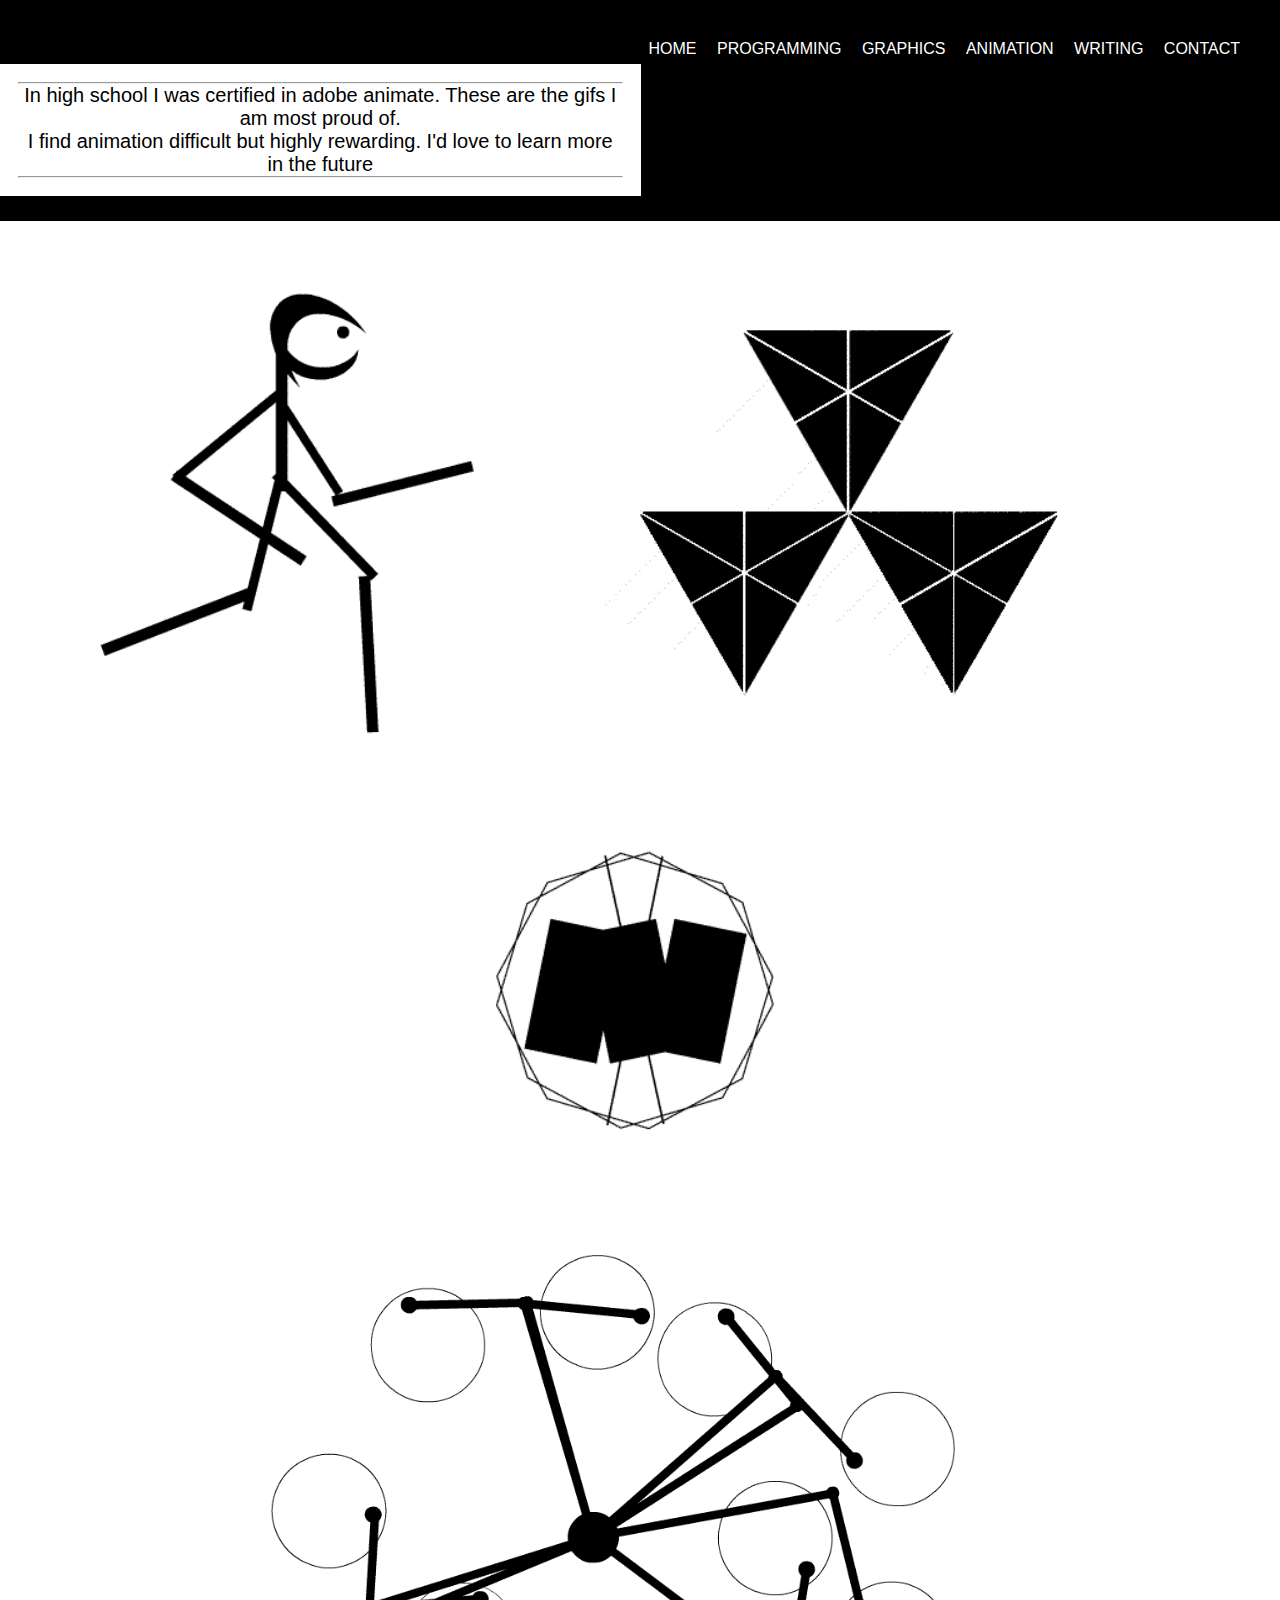
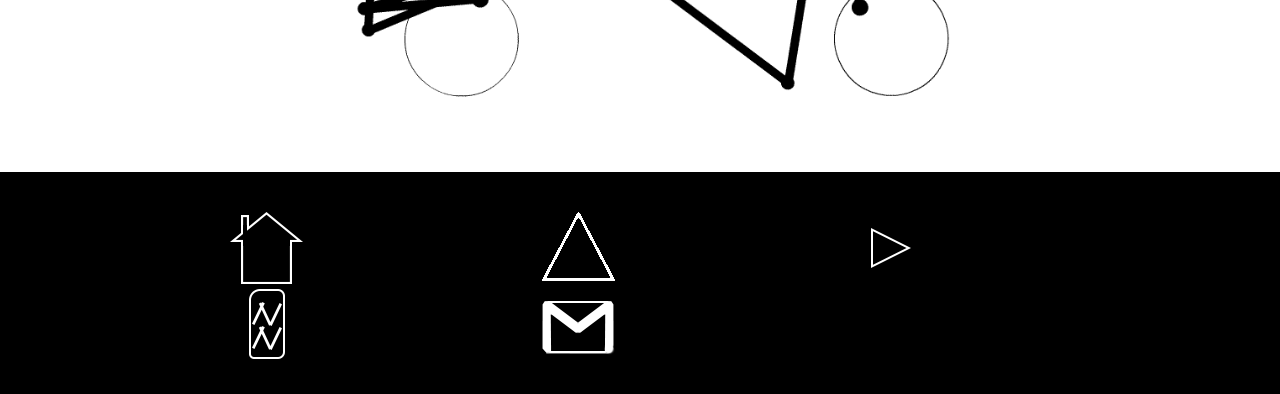
==== animationpage.html @ 768d856d "Add files via upload" ====
<!doctype html>
<html>
<head>
<meta charset="utf-8">
<title>Terminal Velocity | Animation |</title>
<link rel="stylesheet" href="mycss.css">
<style type="text/css">
body {
	background-color: #000000;
}
body,td,th {
    color: #FFFFFF;
}
</style>
	
<script type="text/javascript">
function MM_swapImgRestore() { //v3.0
  var i,x,a=document.MM_sr; for(i=0;a&&i<a.length&&(x=a[i])&&x.oSrc;i++) x.src=x.oSrc;
}
function MM_preloadImages() { //v3.0
  var d=document; if(d.images){ if(!d.MM_p) d.MM_p=new Array();
    var i,j=d.MM_p.length,a=MM_preloadImages.arguments; for(i=0; i<a.length; i++)
    if (a[i].indexOf("#")!=0){ d.MM_p[j]=new Image; d.MM_p[j++].src=a[i];}}
}

function MM_findObj(n, d) { //v4.01
  var p,i,x;  if(!d) d=document; if((p=n.indexOf("?"))>0&&parent.frames.length) {
    d=parent.frames[n.substring(p+1)].document; n=n.substring(0,p);}
  if(!(x=d[n])&&d.all) x=d.all[n]; for (i=0;!x&&i<d.forms.length;i++) x=d.forms[i][n];
  for(i=0;!x&&d.layers&&i<d.layers.length;i++) x=MM_findObj(n,d.layers[i].document);
  if(!x && d.getElementById) x=d.getElementById(n); return x;
}

function MM_swapImage() { //v3.0
  var i,j=0,x,a=MM_swapImage.arguments; document.MM_sr=new Array; for(i=0;i<(a.length-2);i+=3)
   if ((x=MM_findObj(a[i]))!=null){document.MM_sr[j++]=x; if(!x.oSrc) x.oSrc=x.src; x.src=a[i+2];}
}
</script>
	
</head>	
<header>
		<div class="row">
			<div class="col">
				<nav class="style-nav">
					<ul>
						<li><a href="indexTVS.html">Home</a></li>
						<li><a href="Programming.html">Programming</a></li>
						<li><a href="graphicspage.html">Graphics</a></li>
						<li><a href="animationpage.html">Animation</a></li>
						<li><a href="writingpage.html">Writing</a></li>
						<li><a href="contactpage.html">Contact</a></li>
					</ul>
				</nav>
			</div>
		</div>
</header>

<html>
<div class="border"><hr>
	<p>In high school I was certified in adobe animate. These are the gifs I am most proud of.</p>
  	<p>I find animation difficult but highly rewarding. I'd love to learn more in the future</p><hr>
</div>

<h1></h1>

<div class="border">
	<img src="gifs/walker.gif" width="auto" height="500" alt=""/>
	<img src="gifs/triangle.gif" width="auto" height="500" alt=""/>
	<img src="gifs/shuffler.gif" width="auto" height="500" alt=""/>
	<img src="gifs/mechanism.gif" width="auto" height="500" alt=""/>
	<img src="gifs/city+car.gif" width="auto" height="500" alt=""/></div>
</html>

<bottom>
	<div class="bottom">
	<b class="bottom" href="#" onMouseOut="MM_swapImgRestore()" onMouseOver="MM_swapImage('home','','pics/home.png',1)"><a href="indexTVS.html"><img src="pics/homeline.png" alt="" width="" height="72" id="home"></a>&nbsp;</b>	
	
	<b class="bottom" href="#" onMouseOut="MM_swapImgRestore()" onMouseOver="MM_swapImage('graphic','','pics/graphicshover.png',1)"><a href="animationpage.html"><img src="pics/graphicsicon.png" alt="graphic" width="" height="72" id="graphic"></a>&nbsp;</b>
	
	<b class="bottom" href="#" onMouseOut="MM_swapImgRestore()" onMouseOver="MM_swapImage('ani','','pics/playnow.png',1)"><a href="animationpage.html"><img src="pics/play.png" alt="ani" width="" height="72" id="ani"></a>&nbsp;</b>
	
	<b class="bottom" href="#" onMouseOut="MM_swapImgRestore()" onMouseOver="MM_swapImage('book','','pics/openbook.png',1)"><a href="writingpage.html"><img src="pics/book.png" alt="book" width="" height="72" id="book"></a>&nbsp;</b>
	
	<b class="bottom" href="#" onMouseOut="MM_swapImgRestore()" onMouseOver="MM_swapImage('rollover','','pics/emailiconnega.png',1)"><a href="contactpage.html"><img src="pics/emailicon.png" alt="email" width="" height="72" id="rollover"></a>&nbsp;</b>
	
	</div>
</bottom>
	
</html>
---- mycss.css ----
@charset "UTF-8";
/* CSS Document */

html, 
html * {
	padding: 0;
	margin: 0;
	box-sizing: border-box;
	font-family: Gotham, Helvetica Neue, Helvetica, Arial," sans-serif";
}

header {
	padding: 32px;
}


footer {
	padding: 20px 30px;
	background-color: #dbecf1;
}

.style-logo {
	margin-left: auto;
	margin-right: auto;
	display: block;
	width: 192px;
}

.style-nav ul {
	list-style-type: none;
}

.style-nav ul li a {
	text-decoration: none;
	color: #FFFFFF;
	text-align: center;
	display: block;
	text-transform: uppercase;
	padding: 8px;
}

.hero {
	color: #FFFFFF;
	text-align: center;
	font-family: Constantia, "Lucida Bright", "DejaVu Serif", Georgia, "serif";
	font-size: 20px;
	margin-left: 25px;
	margin-right: 25px;
	margin-top: 0px;
	margin-bottom: 0px;
}

.bottom {
	margin: 15px;
	padding: 15px;
	padding-right: 100px;
	padding-left: 100px;
}

.pic{
	align-content: center;
	align-self: center;
	align-items: center;
	text-align: center;
	alignment-baseline: center;
}

.border{
	color: black;
	font-family: Constantia, "Lucida Bright", "DejaVu Serif", Georgia, "serif";
	font-size: 20px;
	margin-bottom: 25px;
	align-content: center;
	align-self: center;
	align-items: center;
	text-align: center;
	alignment-baseline: center;
	background-color: white;
	border-style: solid;
	border-color: white;
	padding: 15px;
}

.about{
	color: black;
	font-family: Constantia, "Lucida Bright", "DejaVu Serif", Georgia, "serif";
	font-size: 20px;
	margin-bottom: 25px;
	align-content: left;
	align-self: left;
	align-items: left;
	text-align: left;
	alignment-baseline: left;
	background-color: white;
	border-style: solid;
	border-color: white;
	padding: 15px;
}
/*Tablet View*/

@media (min-width: 768px){
	
	.style-nav ul li {
		display: inline-block;
	}
	
}

/*Desktop View*/

@media (min-width: 1024px){
	
	.style-logo {
		float: left;
	}
	
	.style-nav {
		float: right;
	}
	
}
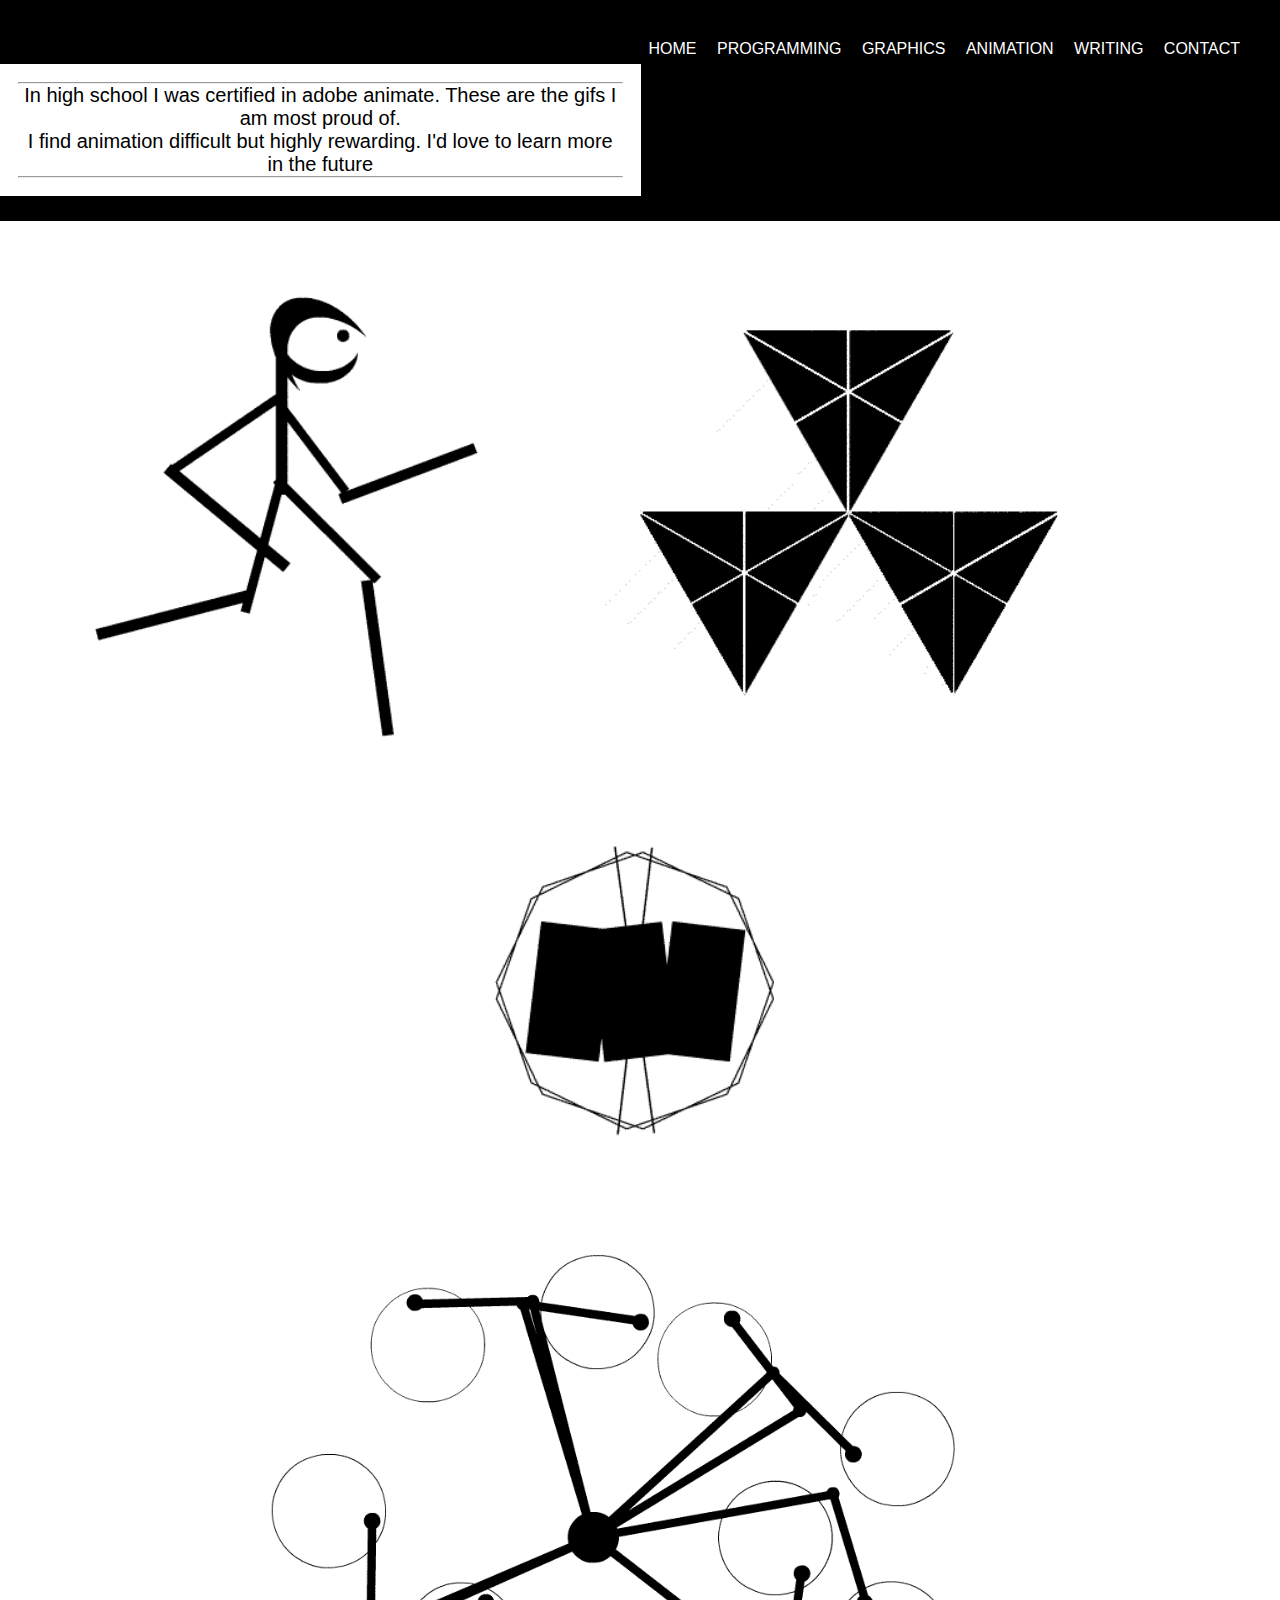
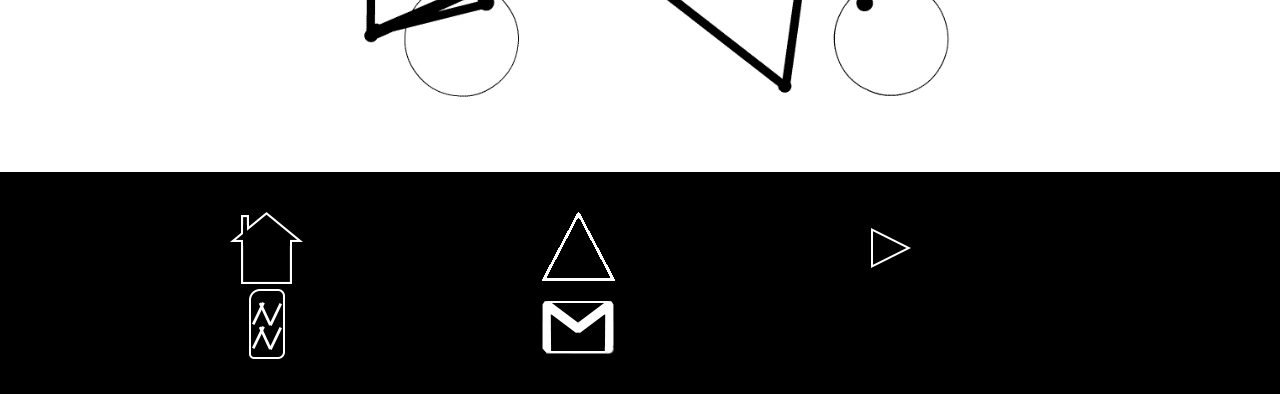
==== commit 886abea6: "pls work" ====
--- a/animationpage.html
+++ b/animationpage.html
@@ -43,7 +43,7 @@
 			<div class="col">
 				<nav class="style-nav">
 					<ul>
-						<li><a href="indexTVS.html">Home</a></li>
+						<li><a href="index.html">Home</a></li>
 						<li><a href="Programming.html">Programming</a></li>
 						<li><a href="graphicspage.html">Graphics</a></li>
 						<li><a href="animationpage.html">Animation</a></li>
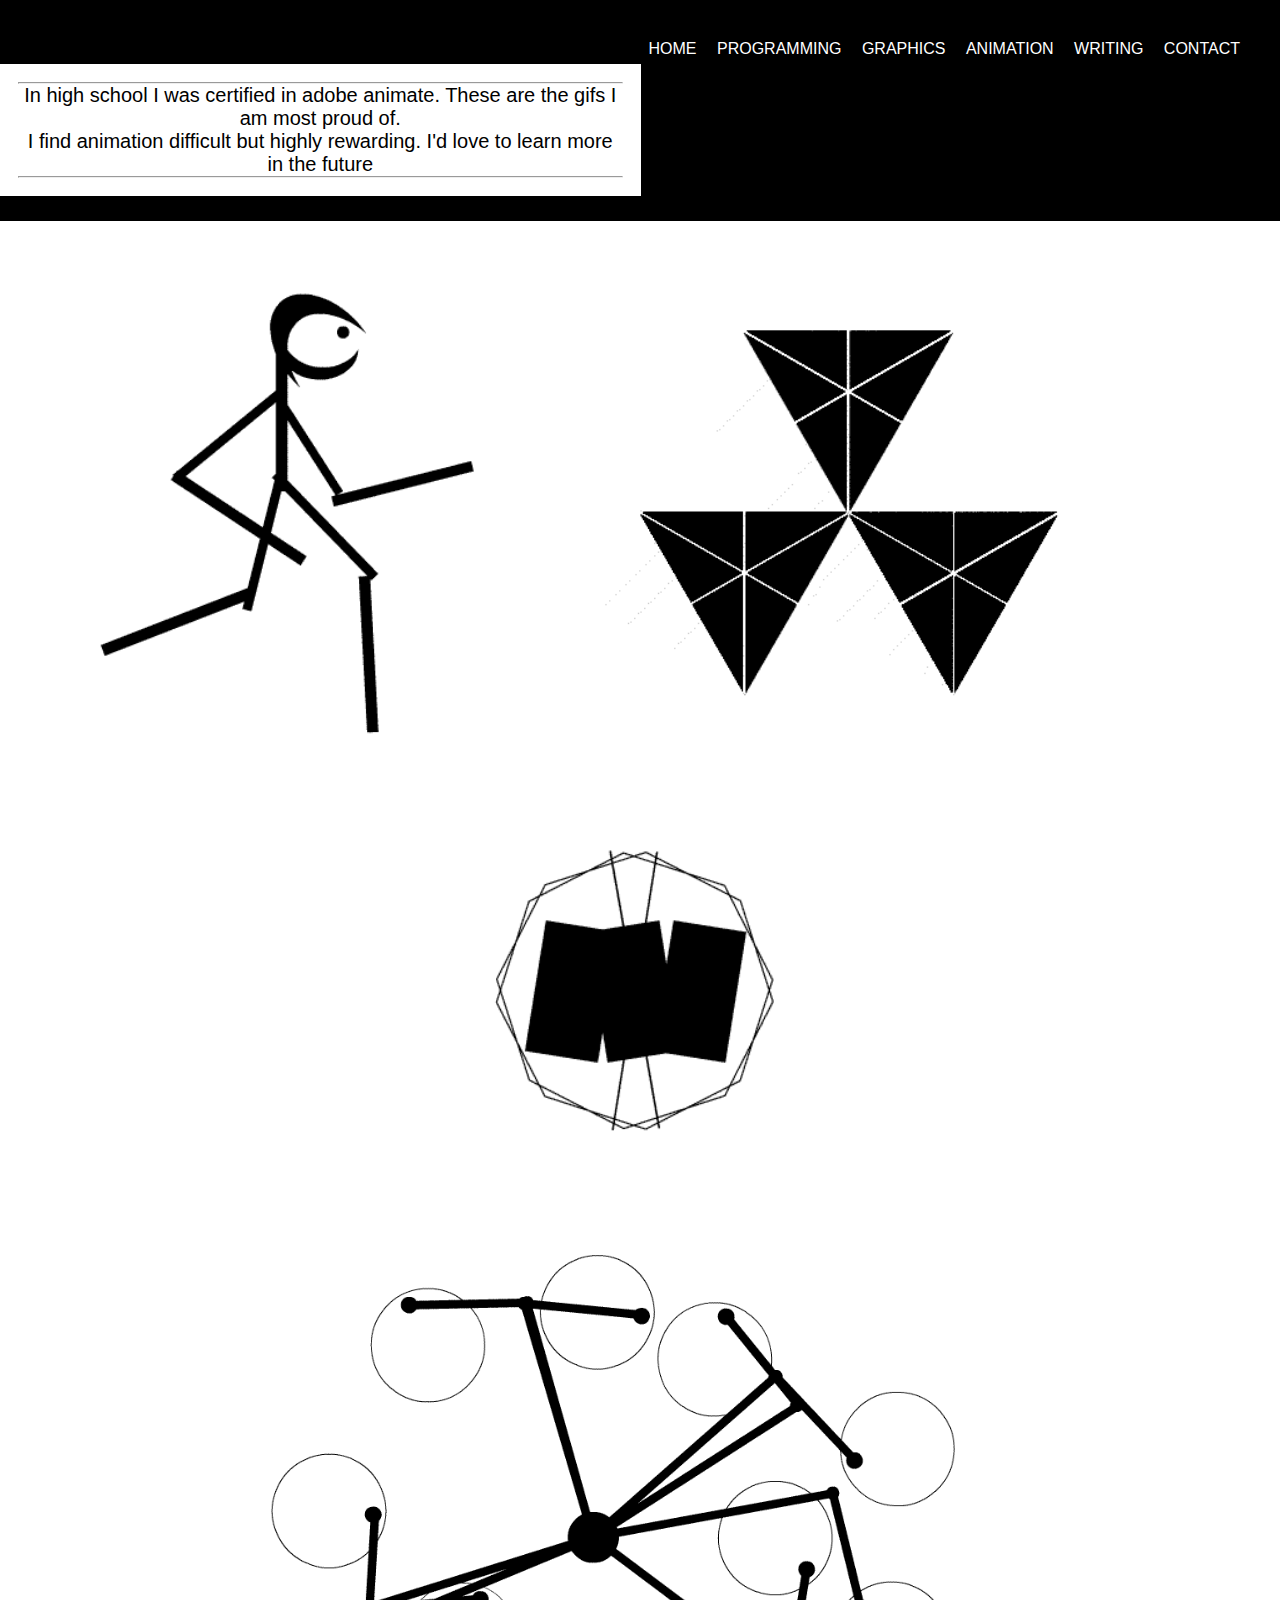
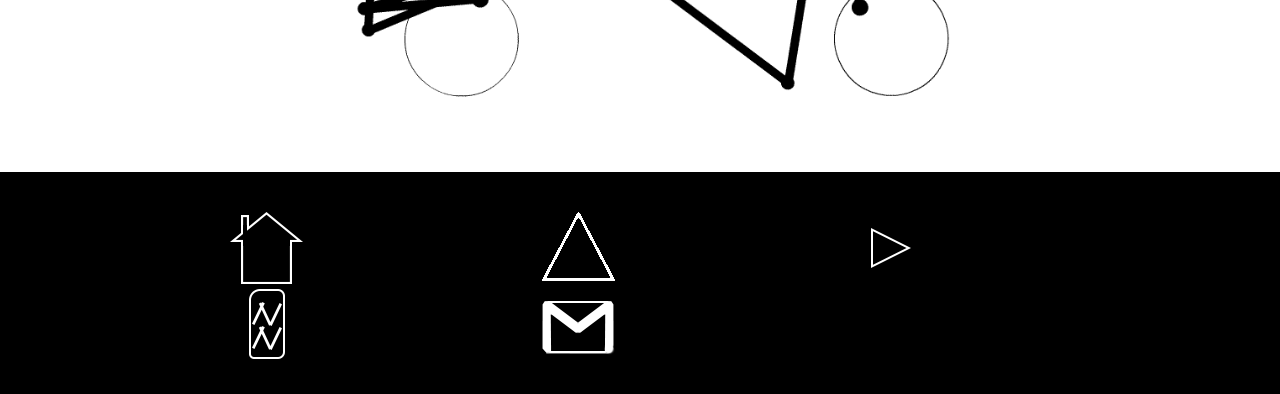
==== commit 5835bd9c: "can update live?" ====
--- a/animationpage.html
+++ b/animationpage.html
@@ -73,9 +73,9 @@
 
 <bottom>
 	<div class="bottom">
-	<b class="bottom" href="#" onMouseOut="MM_swapImgRestore()" onMouseOver="MM_swapImage('home','','pics/home.png',1)"><a href="indexTVS.html"><img src="pics/homeline.png" alt="" width="" height="72" id="home"></a>&nbsp;</b>	
+	<b class="bottom" href="#" onMouseOut="MM_swapImgRestore()" onMouseOver="MM_swapImage('home','','pics/home.png',1)"><a href="index.html"><img src="pics/homeline.png" alt="" width="" height="72" id="home"></a>&nbsp;</b>	
 	
-	<b class="bottom" href="#" onMouseOut="MM_swapImgRestore()" onMouseOver="MM_swapImage('graphic','','pics/graphicshover.png',1)"><a href="animationpage.html"><img src="pics/graphicsicon.png" alt="graphic" width="" height="72" id="graphic"></a>&nbsp;</b>
+	<b class="bottom" href="#" onMouseOut="MM_swapImgRestore()" onMouseOver="MM_swapImage('graphic','','pics/graphicshover.png',1)"><a href="graphicspage.html"><img src="pics/graphicsicon.png" alt="graphic" width="" height="72" id="graphic"></a>&nbsp;</b>
 	
 	<b class="bottom" href="#" onMouseOut="MM_swapImgRestore()" onMouseOver="MM_swapImage('ani','','pics/playnow.png',1)"><a href="animationpage.html"><img src="pics/play.png" alt="ani" width="" height="72" id="ani"></a>&nbsp;</b>
 	
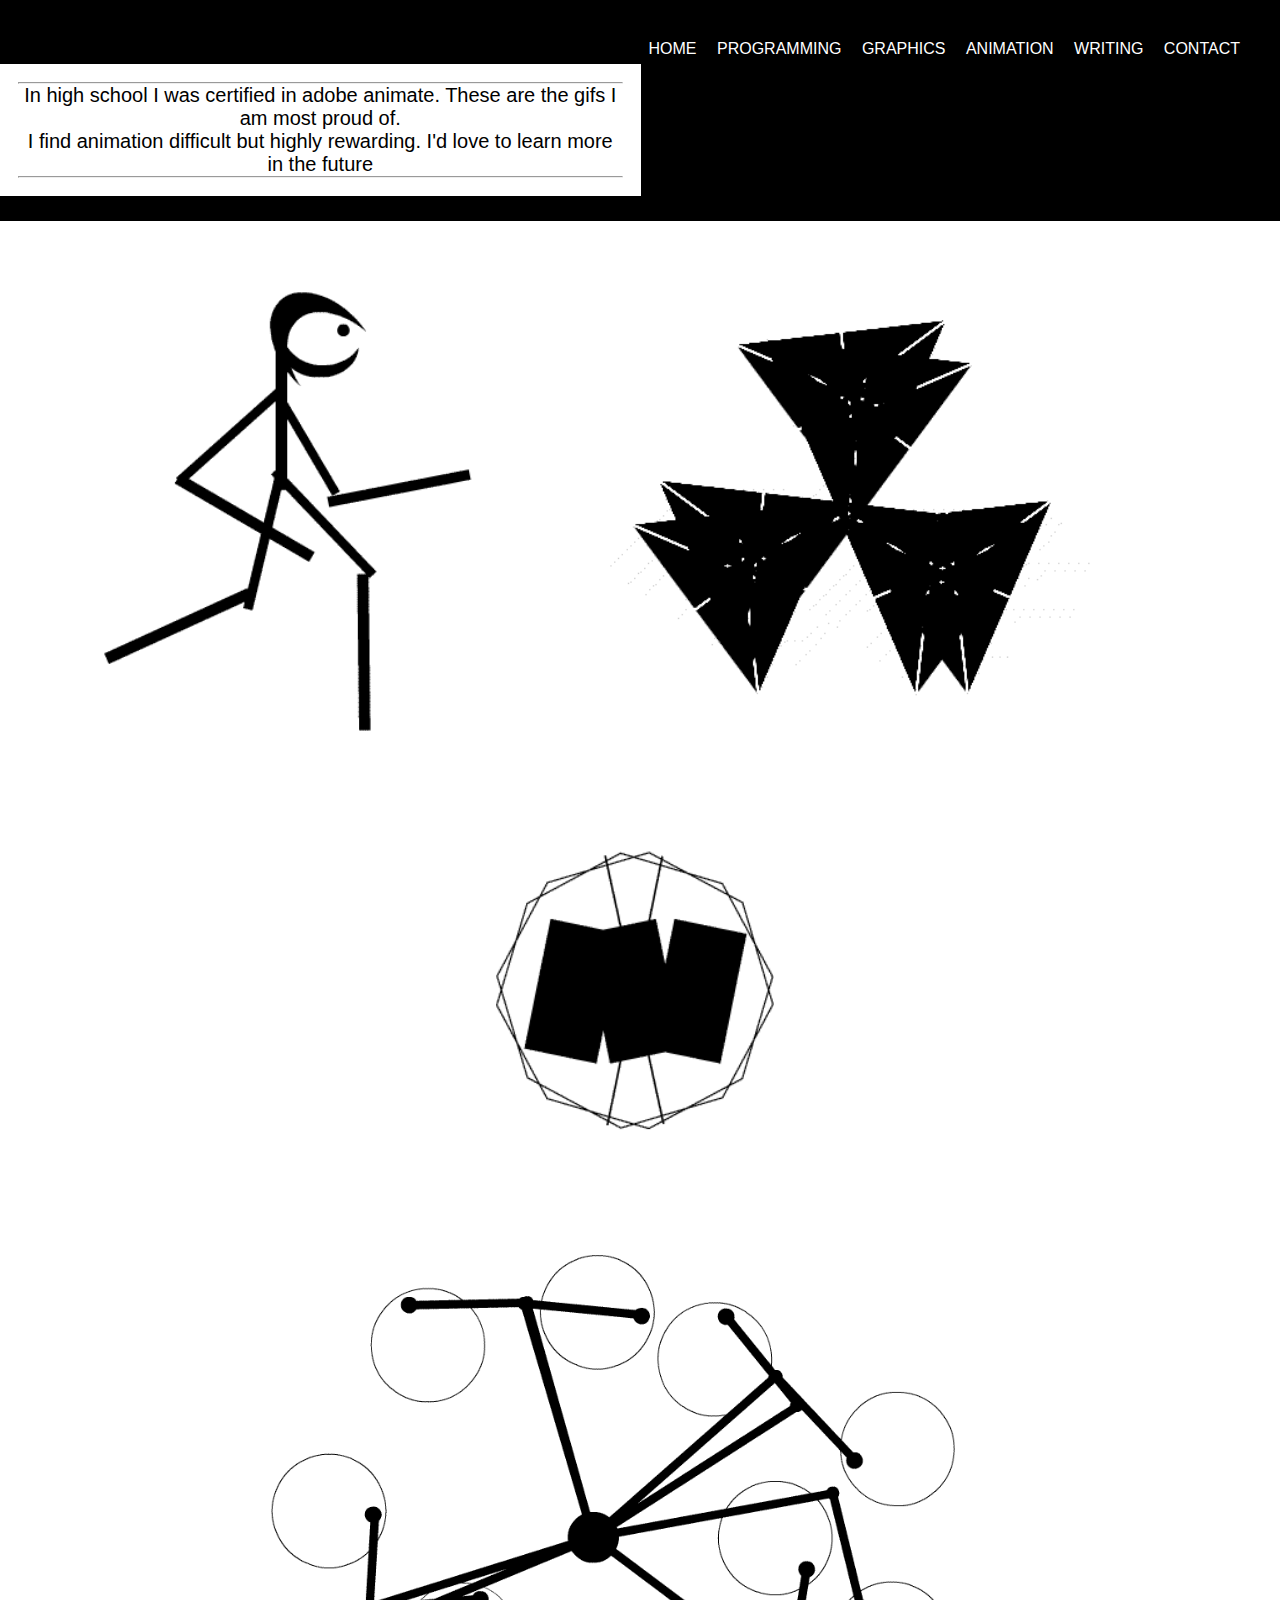
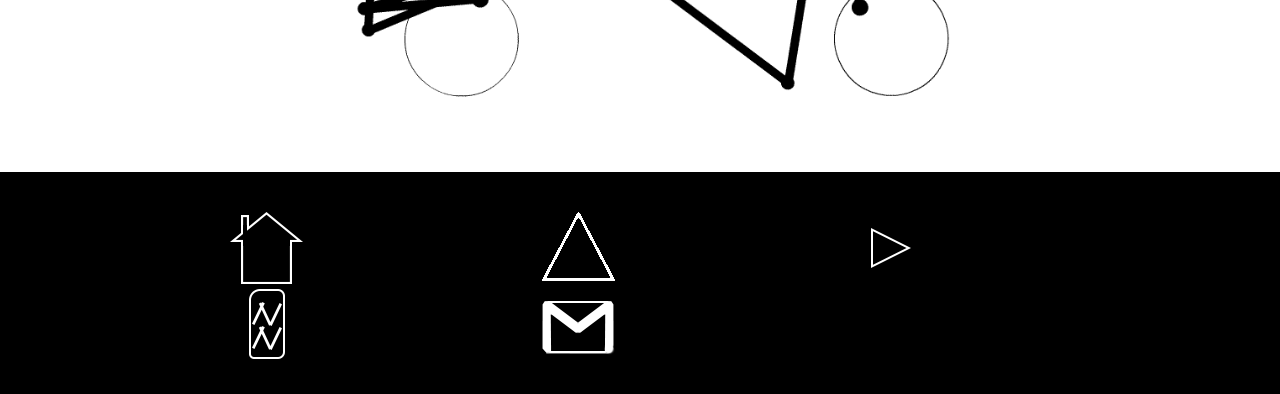
==== commit 0350d241: "b" ====
--- a/animationpage.html
+++ b/animationpage.html
@@ -2,7 +2,7 @@
 <html>
 <head>
 <meta charset="utf-8">
-<title>Terminal Velocity | Animation |</title>
+<title>Nicolas Browning | Animation |</title>
 <link rel="stylesheet" href="mycss.css">
 <style type="text/css">
 body {
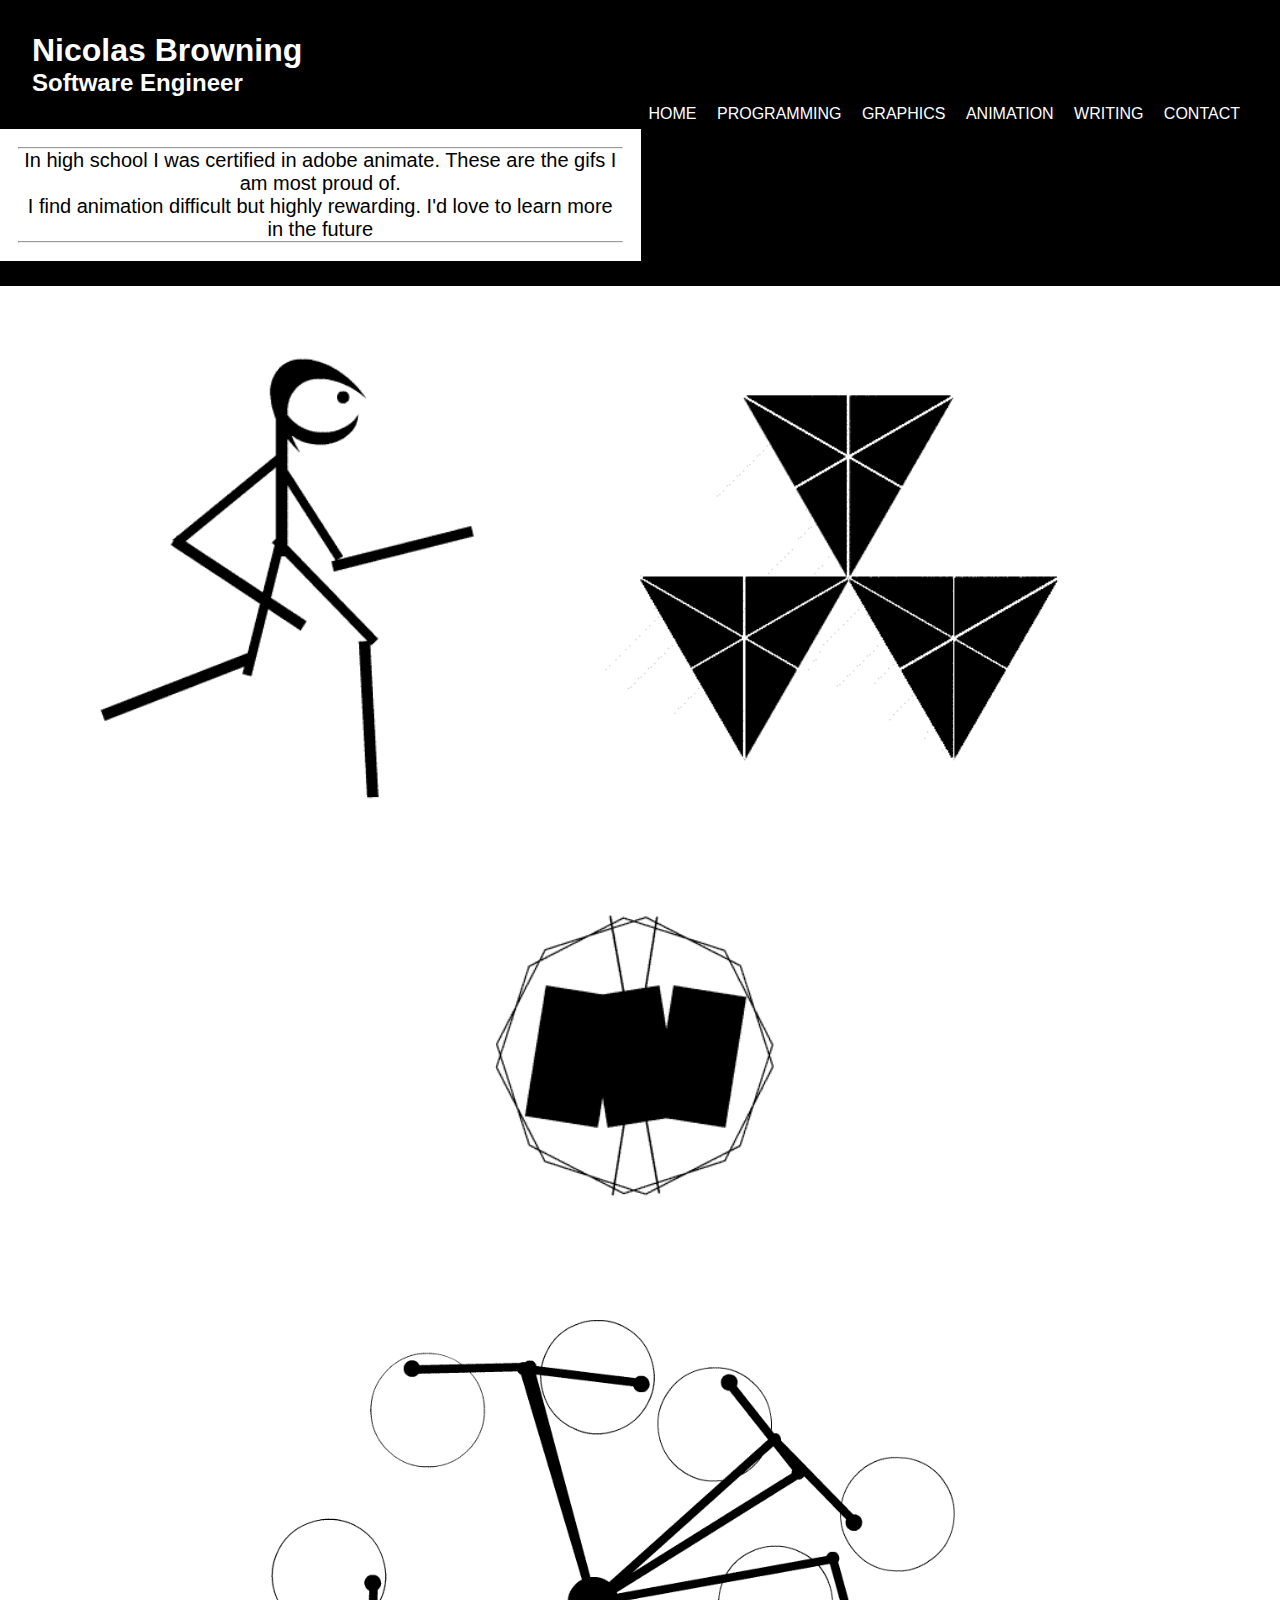
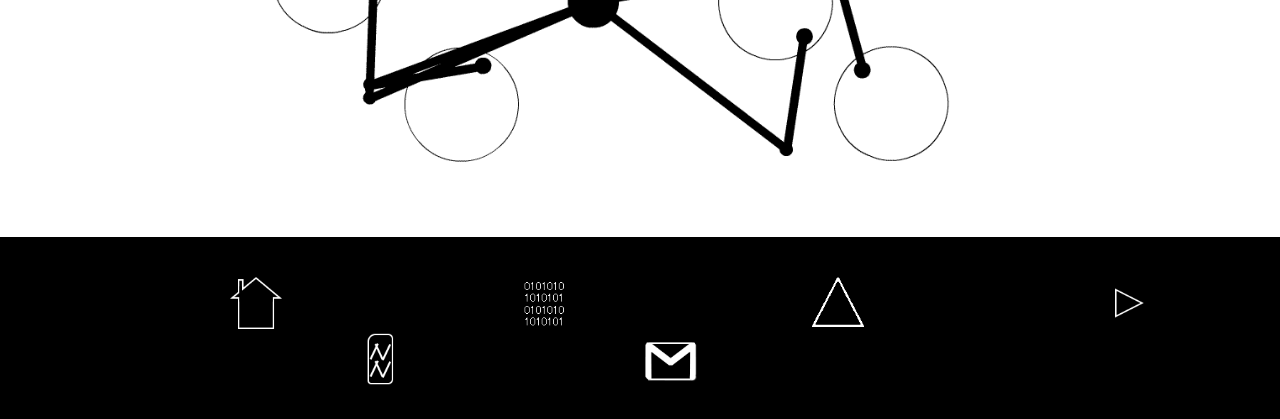
==== commit 43e22e57: "pics" ====
--- a/animationpage.html
+++ b/animationpage.html
@@ -41,6 +41,8 @@
 <header>
 		<div class="row">
 			<div class="col">
+				<h1>Nicolas Browning</h1>
+				<h2>Software Engineer</h2>
 				<nav class="style-nav">
 					<ul>
 						<li><a href="index.html">Home</a></li>
@@ -72,17 +74,14 @@
 </html>
 
 <bottom>
-	<div class="bottom">
-	<b class="bottom" href="#" onMouseOut="MM_swapImgRestore()" onMouseOver="MM_swapImage('home','','pics/home.png',1)"><a href="index.html"><img src="pics/homeline.png" alt="" width="" height="72" id="home"></a>&nbsp;</b>	
-	
-	<b class="bottom" href="#" onMouseOut="MM_swapImgRestore()" onMouseOver="MM_swapImage('graphic','','pics/graphicshover.png',1)"><a href="graphicspage.html"><img src="pics/graphicsicon.png" alt="graphic" width="" height="72" id="graphic"></a>&nbsp;</b>
-	
-	<b class="bottom" href="#" onMouseOut="MM_swapImgRestore()" onMouseOver="MM_swapImage('ani','','pics/playnow.png',1)"><a href="animationpage.html"><img src="pics/play.png" alt="ani" width="" height="72" id="ani"></a>&nbsp;</b>
-	
-	<b class="bottom" href="#" onMouseOut="MM_swapImgRestore()" onMouseOver="MM_swapImage('book','','pics/openbook.png',1)"><a href="writingpage.html"><img src="pics/book.png" alt="book" width="" height="72" id="book"></a>&nbsp;</b>
-	
-	<b class="bottom" href="#" onMouseOut="MM_swapImgRestore()" onMouseOver="MM_swapImage('rollover','','pics/emailiconnega.png',1)"><a href="contactpage.html"><img src="pics/emailicon.png" alt="email" width="" height="72" id="rollover"></a>&nbsp;</b>
-	
+		<div class="bottom">
+		<b class="bottom" href="#" onMouseOut="MM_swapImgRestore()" onMouseOver="MM_swapImage('home','','pics/home.png',1)"><a href="index.html"><img src="pics/homeline.png" alt="" 								width="52" height="52" id="home"></a>&nbsp;</b>	
+		<b class="bottom" href="#" onMouseOut="MM_swapImgRestore()" onMouseOver="MM_swapImage('code','','pics/codeicon.png',1)"><a href="Programming.html"><img src="pics/codeiconneg.png" alt="" 					width="52" height="52" id="code"></a>&nbsp;</b>	
+		<b class="bottom" href="#" onMouseOut="MM_swapImgRestore()" onMouseOver="MM_swapImage('graphic','','pics/graphicshover.png',1)"><a href="graphicspage.html"><img src="pics/graphicsicon.png" alt="graphic" 	width="52" height="52" id="graphic"></a>&nbsp;</b>
+		<b class="bottom" href="#" onMouseOut="MM_swapImgRestore()" onMouseOver="MM_swapImage('ani','','pics/playnow.png',1)"><a href="animationpage.html"><img src="pics/play.png" alt="ani" 						width="52" height="52" id="ani"></a>&nbsp;</b>
+		<b class="bottom" href="#" onMouseOut="MM_swapImgRestore()" onMouseOver="MM_swapImage('book','','pics/openbook.png',1)"><a href="writingpage.html"><img src="pics/book.png" alt="book" 						width="52" height="52" id="book"></a>&nbsp;</b>
+		<b class="bottom" href="#" onMouseOut="MM_swapImgRestore()" onMouseOver="MM_swapImage('rollover','','pics/emailiconnega.png',1)"><a href="contactpage.html"><img src="pics/emailicon.png" alt="email" 		width="52" height="52" id="rollover"></a>&nbsp;</b>
+		
 	</div>
 </bottom>
 	
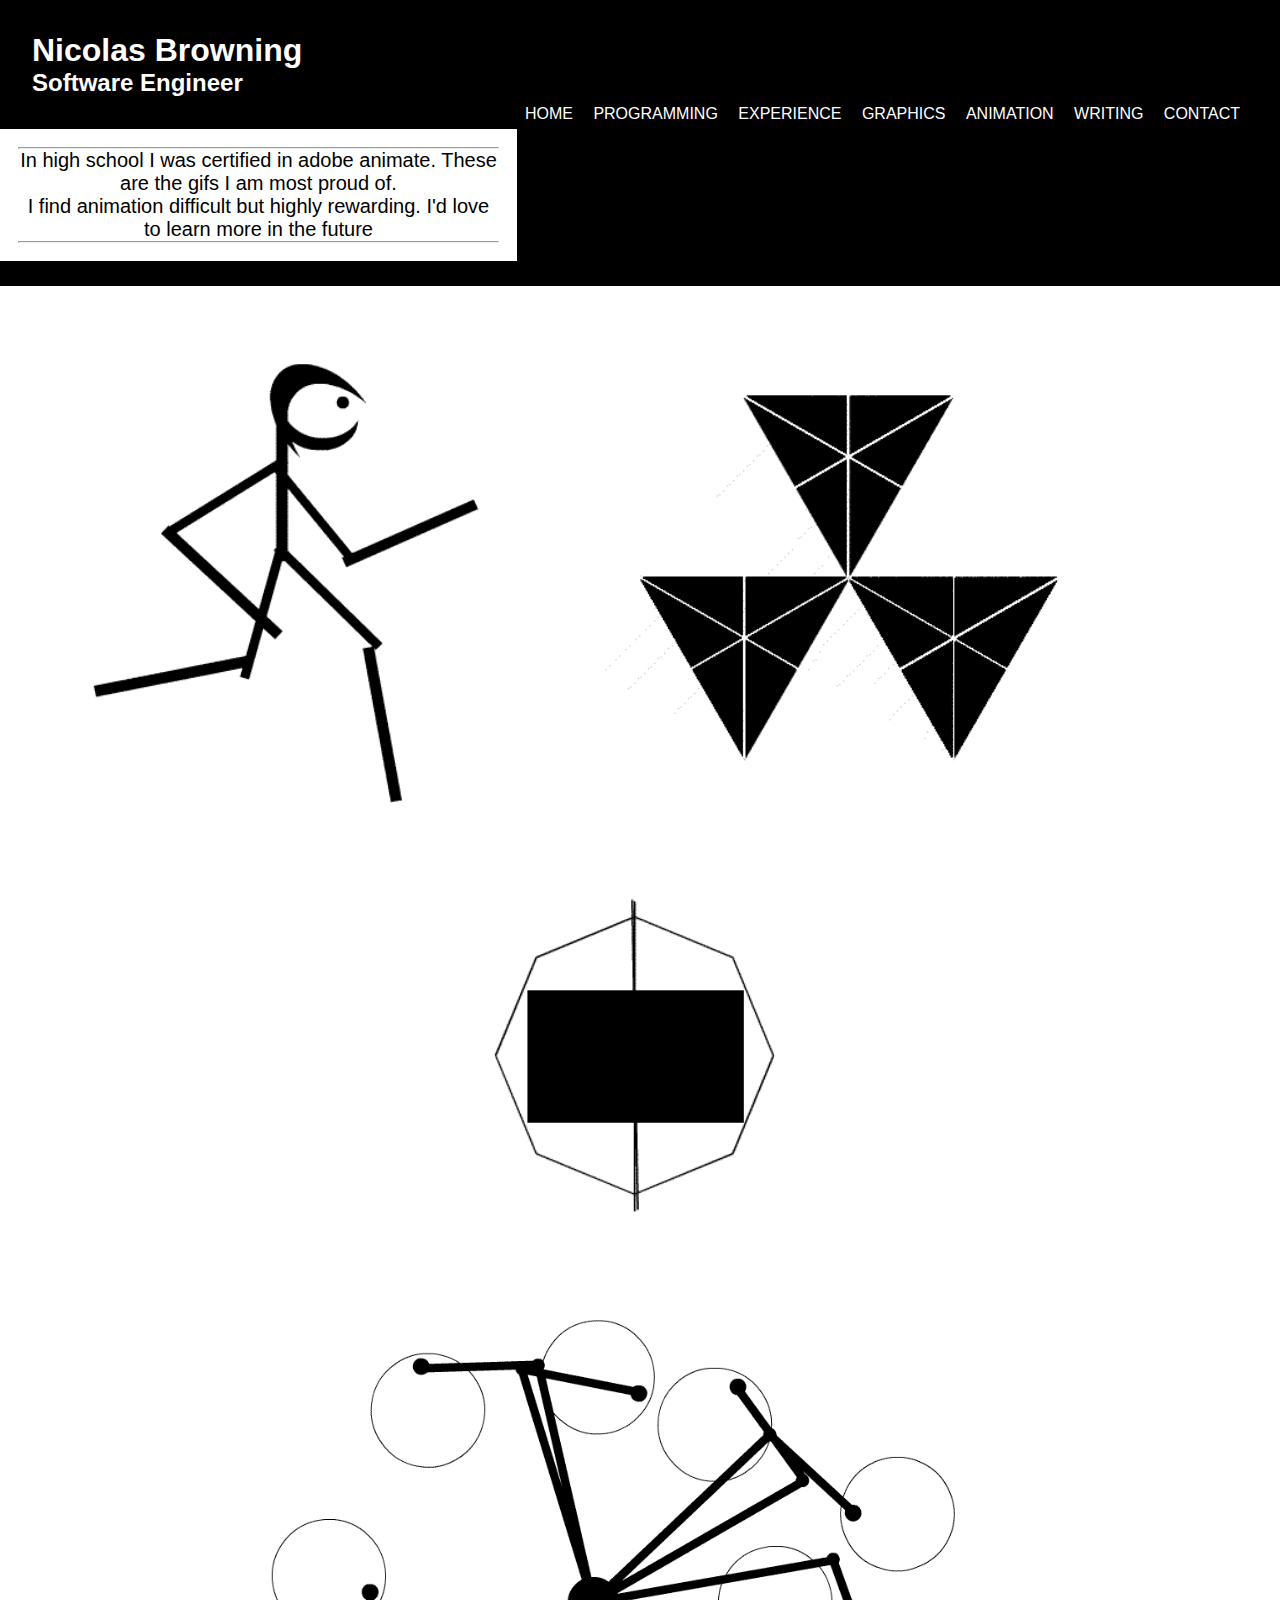
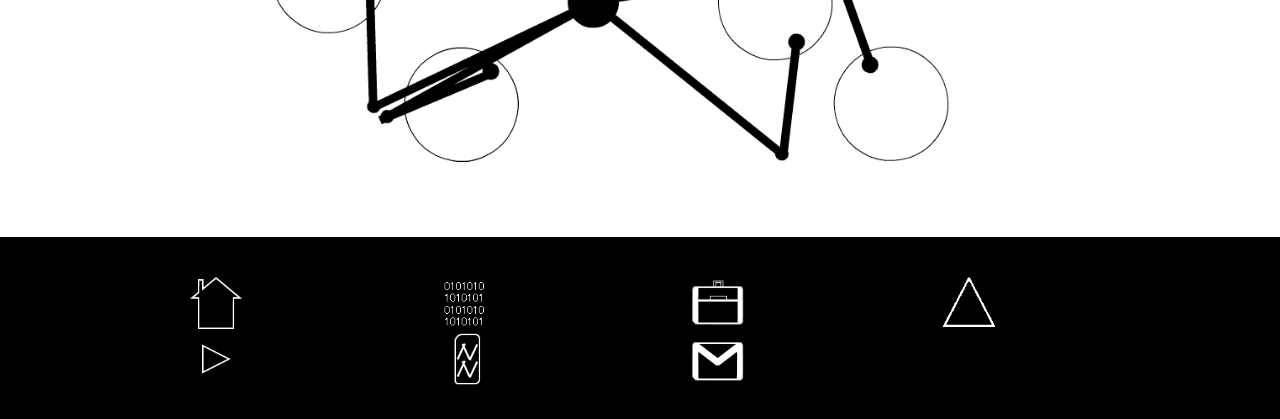
==== commit d3215563: "internships added" ====
--- a/animationpage.html
+++ b/animationpage.html
@@ -47,6 +47,7 @@
 					<ul>
 						<li><a href="index.html">Home</a></li>
 						<li><a href="Programming.html">Programming</a></li>
+						<li><a href="workpage.html">Experience</a></li>
 						<li><a href="graphicspage.html">Graphics</a></li>
 						<li><a href="animationpage.html">Animation</a></li>
 						<li><a href="writingpage.html">Writing</a></li>
@@ -77,6 +78,7 @@
 		<div class="bottom">
 		<b class="bottom" href="#" onMouseOut="MM_swapImgRestore()" onMouseOver="MM_swapImage('home','','pics/home.png',1)"><a href="index.html"><img src="pics/homeline.png" alt="" 								width="52" height="52" id="home"></a>&nbsp;</b>	
 		<b class="bottom" href="#" onMouseOut="MM_swapImgRestore()" onMouseOver="MM_swapImage('code','','pics/codeicon.png',1)"><a href="Programming.html"><img src="pics/codeiconneg.png" alt="" 					width="52" height="52" id="code"></a>&nbsp;</b>	
+		<b class="bottom" href="#" onMouseOut="MM_swapImgRestore()" onMouseOver="MM_swapImage('work','','pics/workiconneg.png',1)"><a href="workpage.html"><img src="pics/workicon.png" alt="" 						width="52" height="52" id="work"></a>&nbsp;</b>	
 		<b class="bottom" href="#" onMouseOut="MM_swapImgRestore()" onMouseOver="MM_swapImage('graphic','','pics/graphicshover.png',1)"><a href="graphicspage.html"><img src="pics/graphicsicon.png" alt="graphic" 	width="52" height="52" id="graphic"></a>&nbsp;</b>
 		<b class="bottom" href="#" onMouseOut="MM_swapImgRestore()" onMouseOver="MM_swapImage('ani','','pics/playnow.png',1)"><a href="animationpage.html"><img src="pics/play.png" alt="ani" 						width="52" height="52" id="ani"></a>&nbsp;</b>
 		<b class="bottom" href="#" onMouseOut="MM_swapImgRestore()" onMouseOver="MM_swapImage('book','','pics/openbook.png',1)"><a href="writingpage.html"><img src="pics/book.png" alt="book" 						width="52" height="52" id="book"></a>&nbsp;</b>
--- a/mycss.css
+++ b/mycss.css
@@ -53,8 +53,8 @@
 .bottom {
 	margin: 15px;
 	padding: 15px;
-	padding-right: 100px;
-	padding-left: 100px;
+	padding-right: 80px;
+	padding-left: 80px;
 }
 
 .pic{
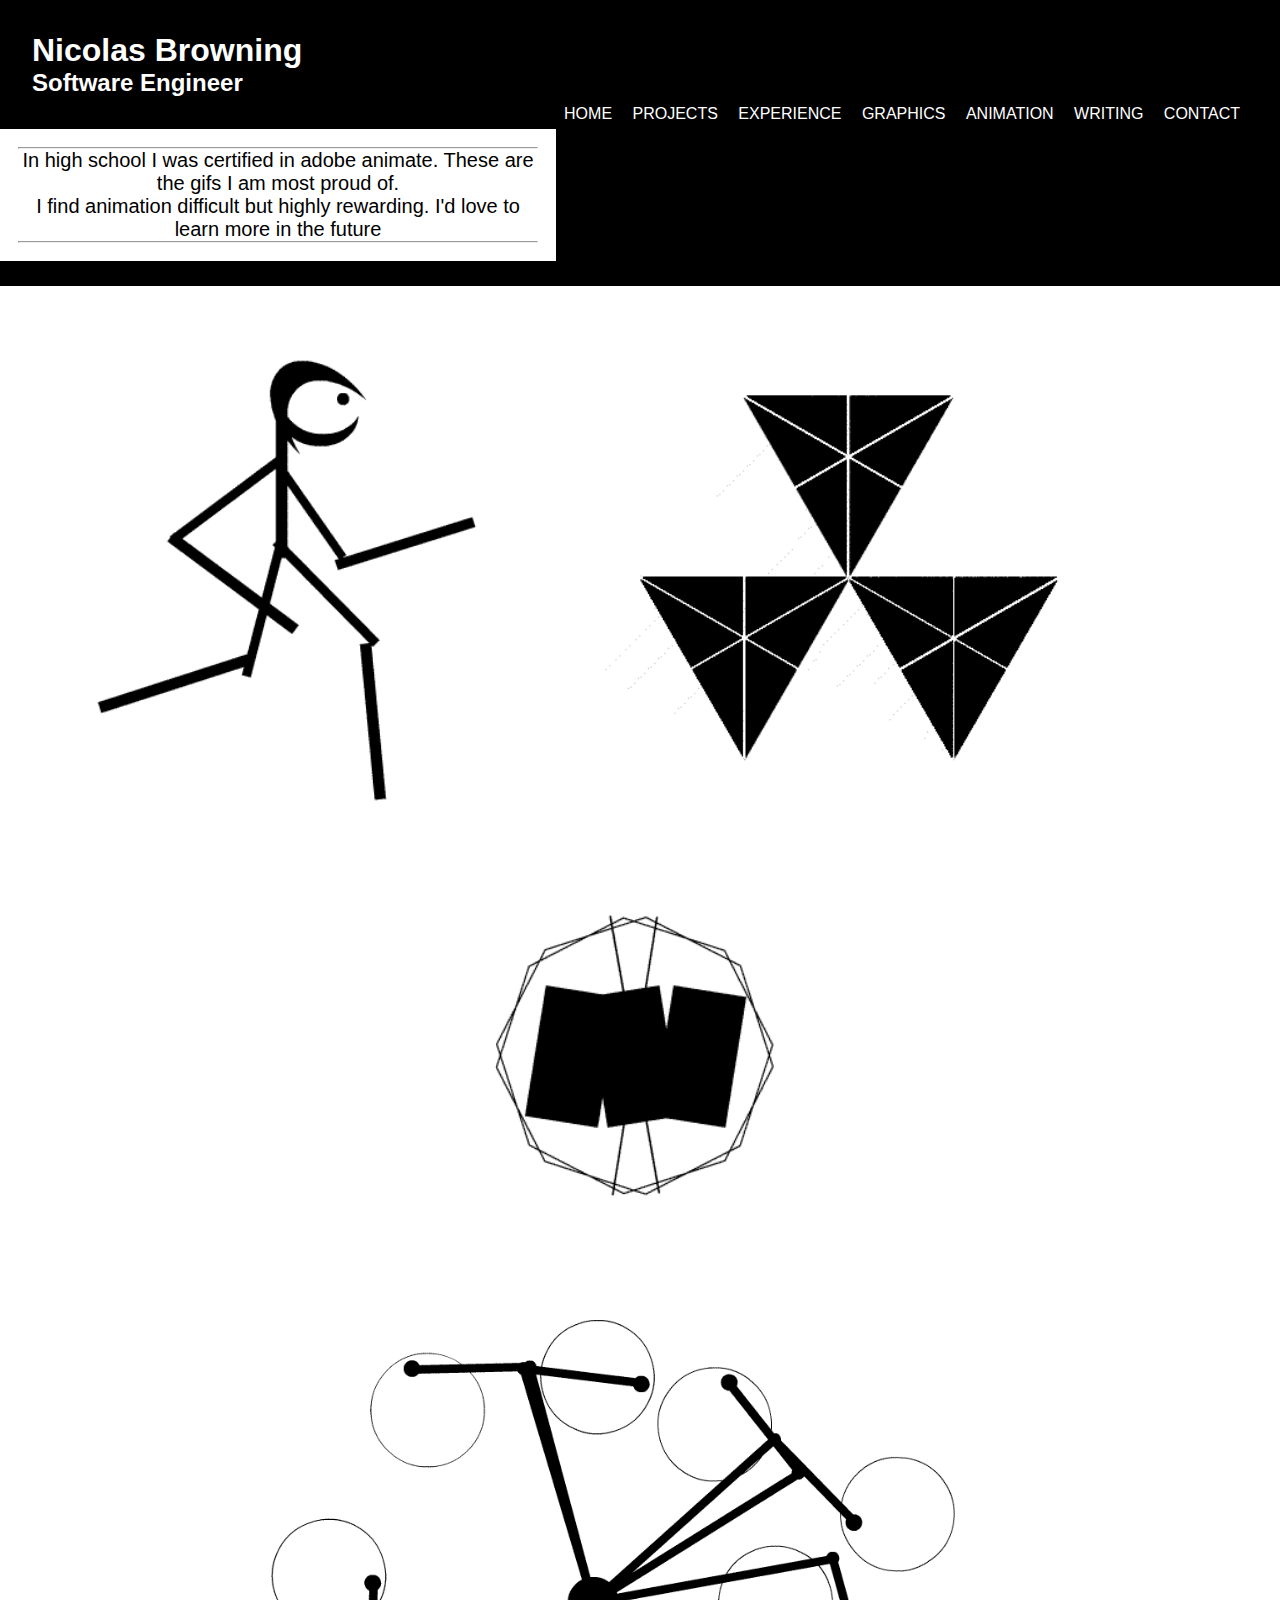
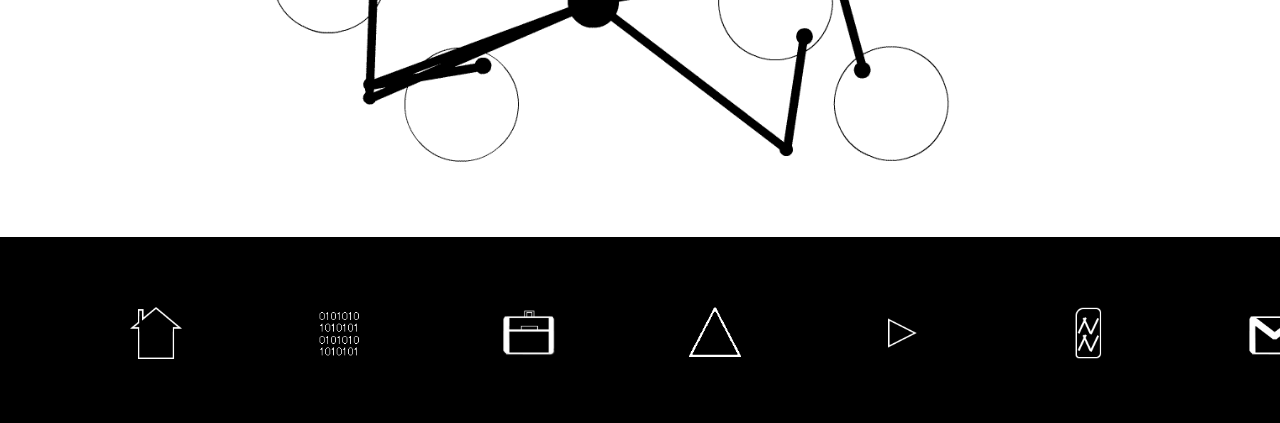
==== commit b31bcf36: "redid home page, reword header" ====
--- a/animationpage.html
+++ b/animationpage.html
@@ -46,7 +46,7 @@
 				<nav class="style-nav">
 					<ul>
 						<li><a href="index.html">Home</a></li>
-						<li><a href="Programming.html">Programming</a></li>
+						<li><a href="Programming.html">Projects</a></li>
 						<li><a href="workpage.html">Experience</a></li>
 						<li><a href="graphicspage.html">Graphics</a></li>
 						<li><a href="animationpage.html">Animation</a></li>
--- a/mycss.css
+++ b/mycss.css
@@ -51,10 +51,13 @@
 }
 
 .bottom {
+	align-content: center;
+	display: flex;
+	justify-content: space-between;
 	margin: 15px;
 	padding: 15px;
-	padding-right: 80px;
-	padding-left: 80px;
+	padding-right: 50px;
+	padding-left: 50px;
 }
 
 .pic{
@@ -96,6 +99,16 @@
 	border-color: white;
 	padding: 15px;
 }
+
+.container{
+	display: flex;
+}
+
+.column {
+	flex: 50%; /* Indicates that the columns should take up half of the available space */
+	padding: 20px;
+}
+
 /*Tablet View*/
 
 @media (min-width: 768px){
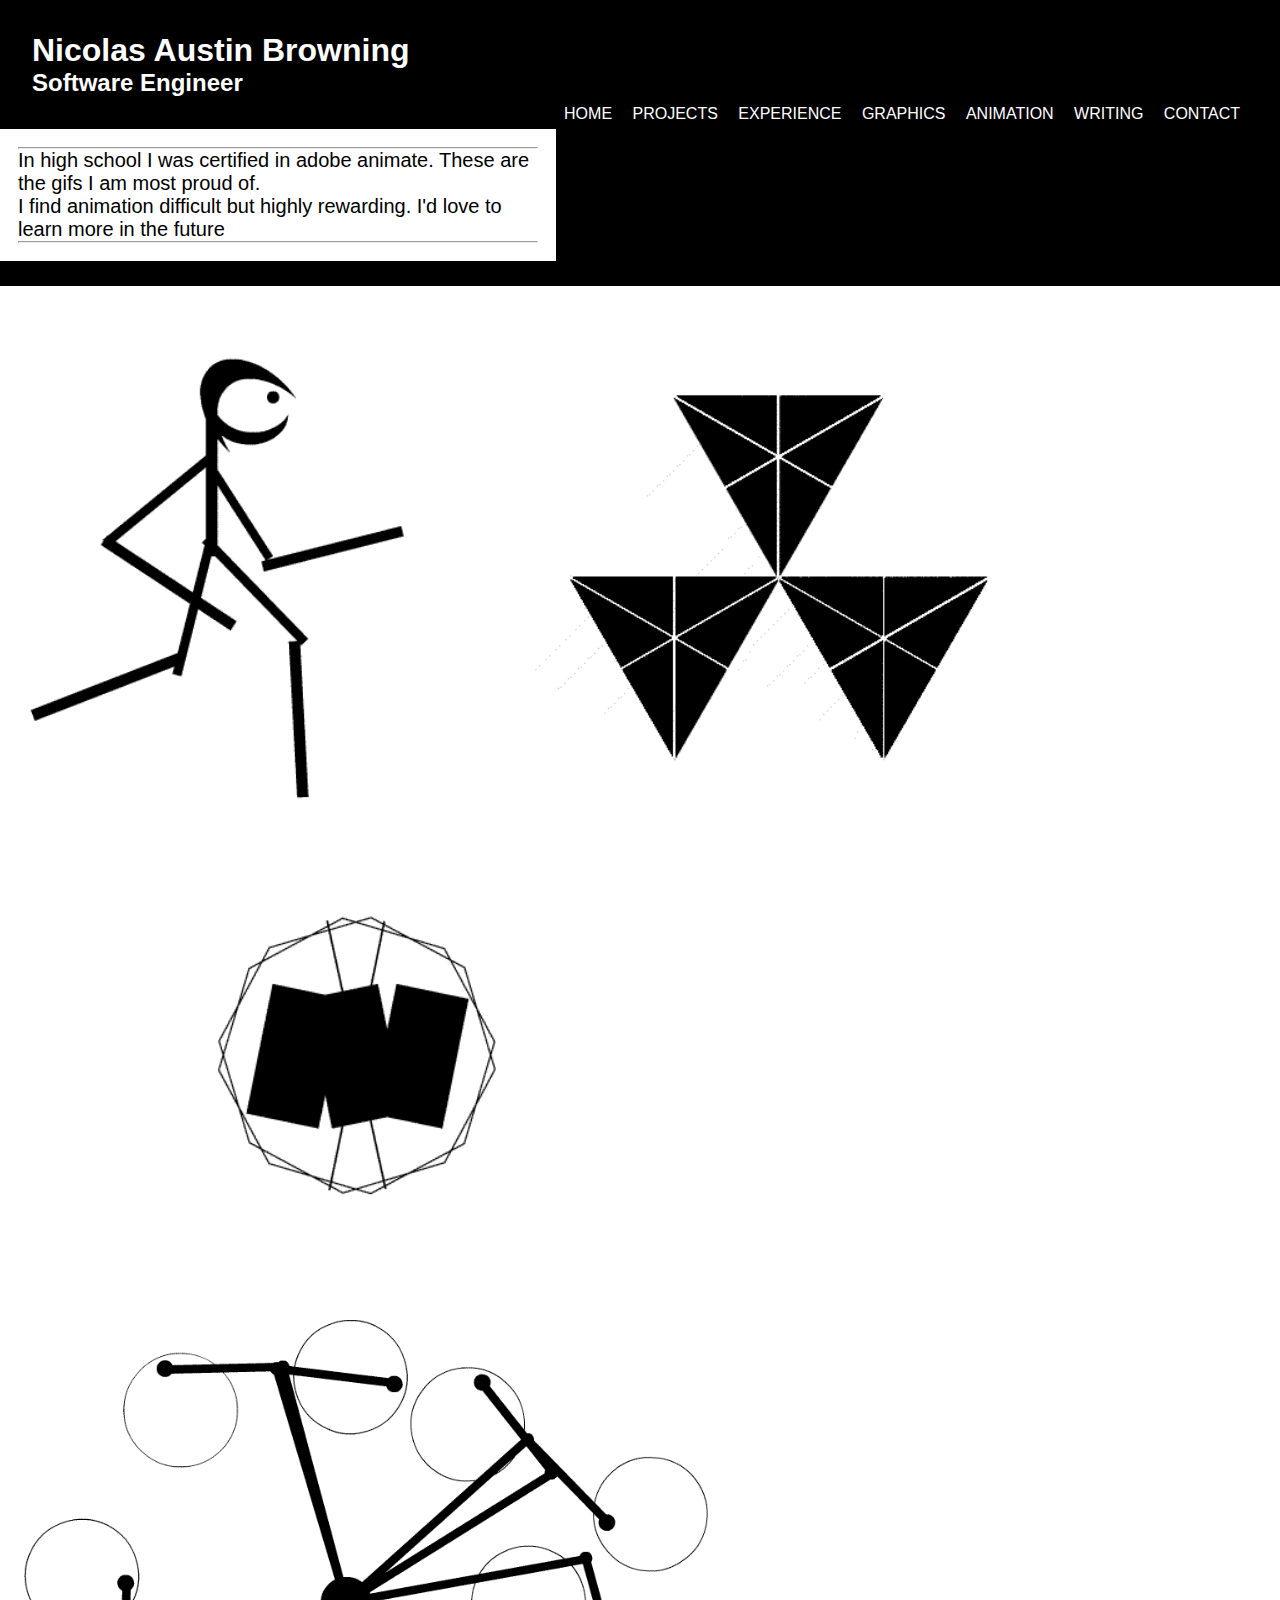
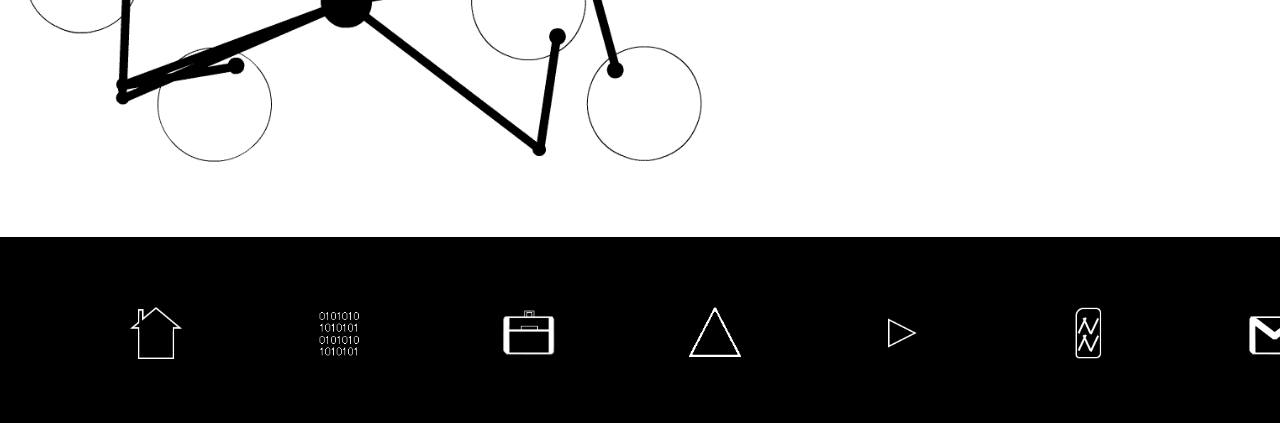
==== commit dd7d3e69: "adding middle name to pages" ====
--- a/animationpage.html
+++ b/animationpage.html
@@ -41,7 +41,7 @@
 <header>
 		<div class="row">
 			<div class="col">
-				<h1>Nicolas Browning</h1>
+				<h1>Nicolas Austin Browning</h1>
 				<h2>Software Engineer</h2>
 				<nav class="style-nav">
 					<ul>
--- a/mycss.css
+++ b/mycss.css
@@ -76,7 +76,7 @@
 	align-content: center;
 	align-self: center;
 	align-items: center;
-	text-align: center;
+	text-align: left;
 	alignment-baseline: center;
 	background-color: white;
 	border-style: solid;
@@ -106,7 +106,24 @@
 
 .column {
 	flex: 50%; /* Indicates that the columns should take up half of the available space */
-	padding: 20px;
+	padding-top: 10px;
+	padding-bottom: 10px;
+	padding-right: 20px;
+	padding-left: 250px;
+}
+
+.columnPicture {
+	flex: 50%; /* Indicates that the columns should take up half of the available space */
+	padding-top: 10px;
+	padding-bottom: 10px;
+	padding-right: 20px;
+	padding-left: 250px;
+}
+
+.columnBullets {
+	flex: 50%; /* Indicates that the columns should take up half of the available space */
+	padding: 40px;
+	padding-right: 200px;
 }
 
 /*Tablet View*/
